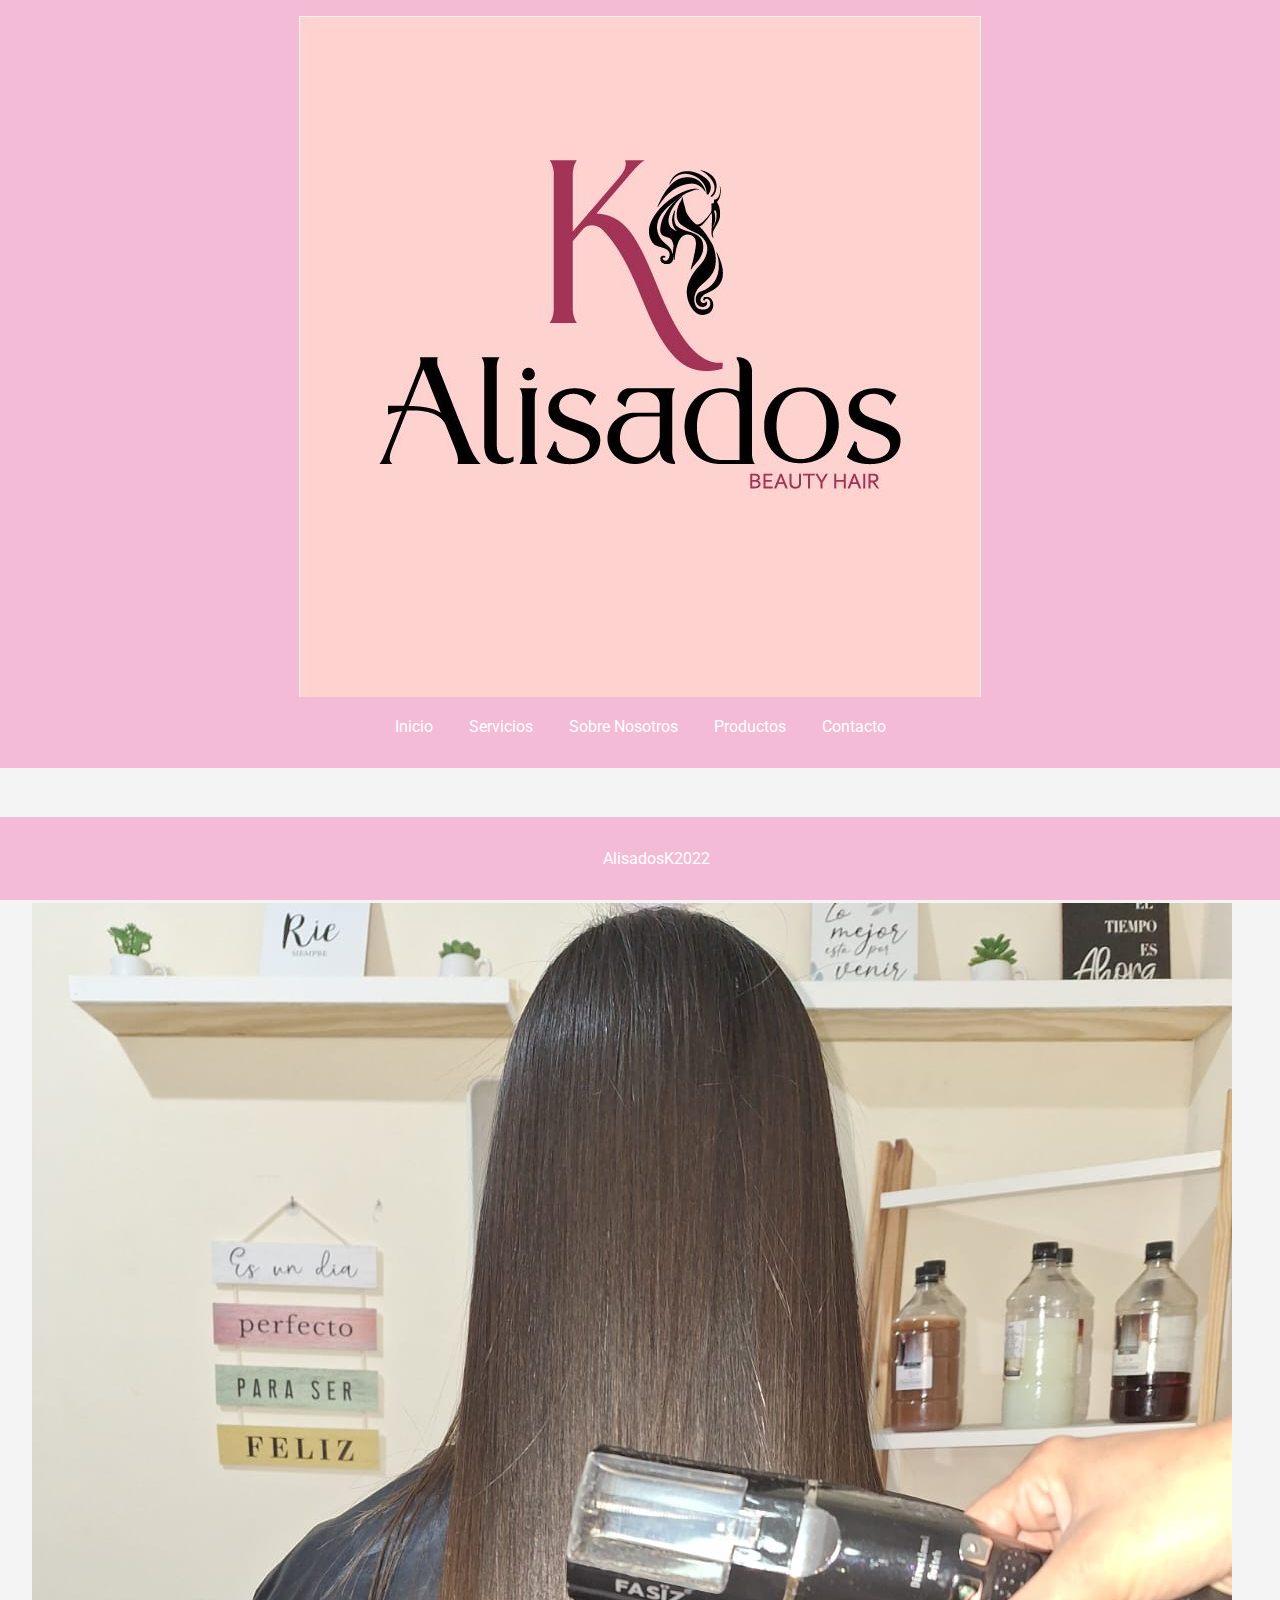
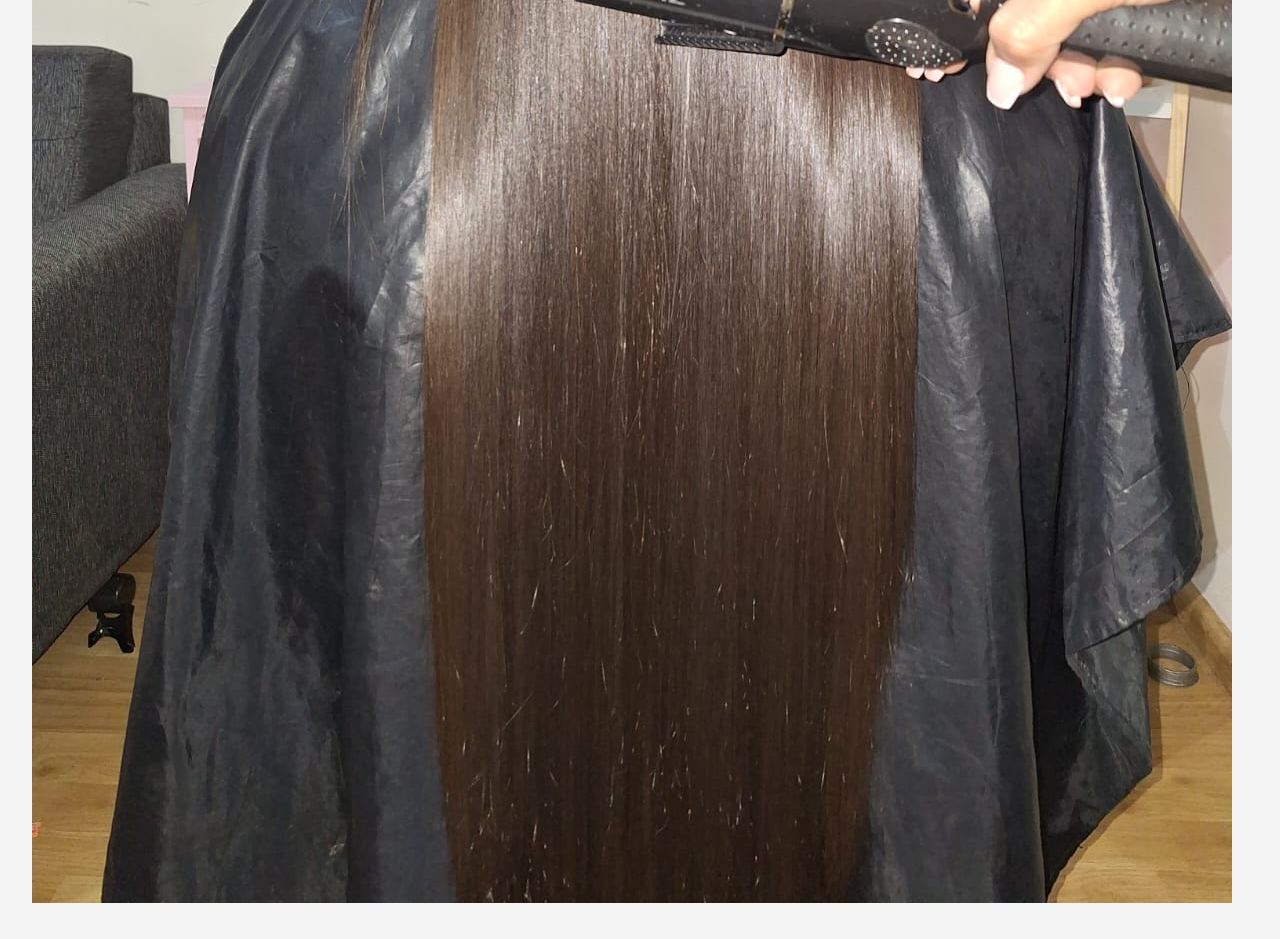
==== index.html @ c43db07c "update" ====
<!DOCTYPE html>
<html lang="es">
<head>
    <meta charset="UTF-8">
    <meta name="viewport" content="width=device-width, initial-scale=1.0">
    <title>AlisadosK</title>
    <link rel="stylesheet" href="css/styles.css">
</head>
<body>
    <header>
        <img class="logo" src="/img/imagen3.jpg" alt="logo oficial">        
        <nav>
            <ul>
                <li>
                    <a href="index.html">
                        Inicio
                    </a>
                </li>
                <li>
                    <a href="pages/servicios.html">
                        Servicios
                    </a>
                </li>
                <li>
                    <a href="pages/sobre-nosotros.html">
                        Sobre Nosotros
                    </a>
                </li>
                <li>
                    <a href="pages/productos.html">
                        Productos
                    </a>
                </li>
                <li>
                    <a href="pages/contacto.html">
                        Contacto
                    </a>
                </li>
            </ul>
        </nav>
    </header>
    <main>
        <section>
            <h2>Transforma tu cabello con nuestros alisados</h2>
            <p>Ofrecemos los mejores servicios de alisado para que tu cabello luzca espectacular.</p>
            <img src="img/imagen2.jpg" alt="Cabello Ejemplo" class="cabello">
        </section>
    </main>
    <footer>
        <p>AlisadosK2022</p>
    </footer>
</body>
</html>
---- css/styles.css ----
@import url('https://fonts.googleapis.com/css2?family=Roboto:wght@400;700&display=swap');

body {
    font-family: Roboto, sans-serif;
    margin: 0;
    padding: 0;
    background-color: #f4f4f4;
}

header {
    background-color: #F4BBD7;
    color: white;
    padding: 1rem;
    text-align: center;
}

nav ul {
    list-style: none;
    padding: 0;
}

nav ul li {
    display: inline;
    margin: 0 1rem;
}

nav ul li a {
    color: white;
    text-decoration: none;
}

main {
    padding: 2rem;
}

footer {
    background-color: #F4BBD7;
    color: white;
    text-align: center;
    padding: 1rem;
    position: fixed;
    bottom: 0;
    width: 100%;
}
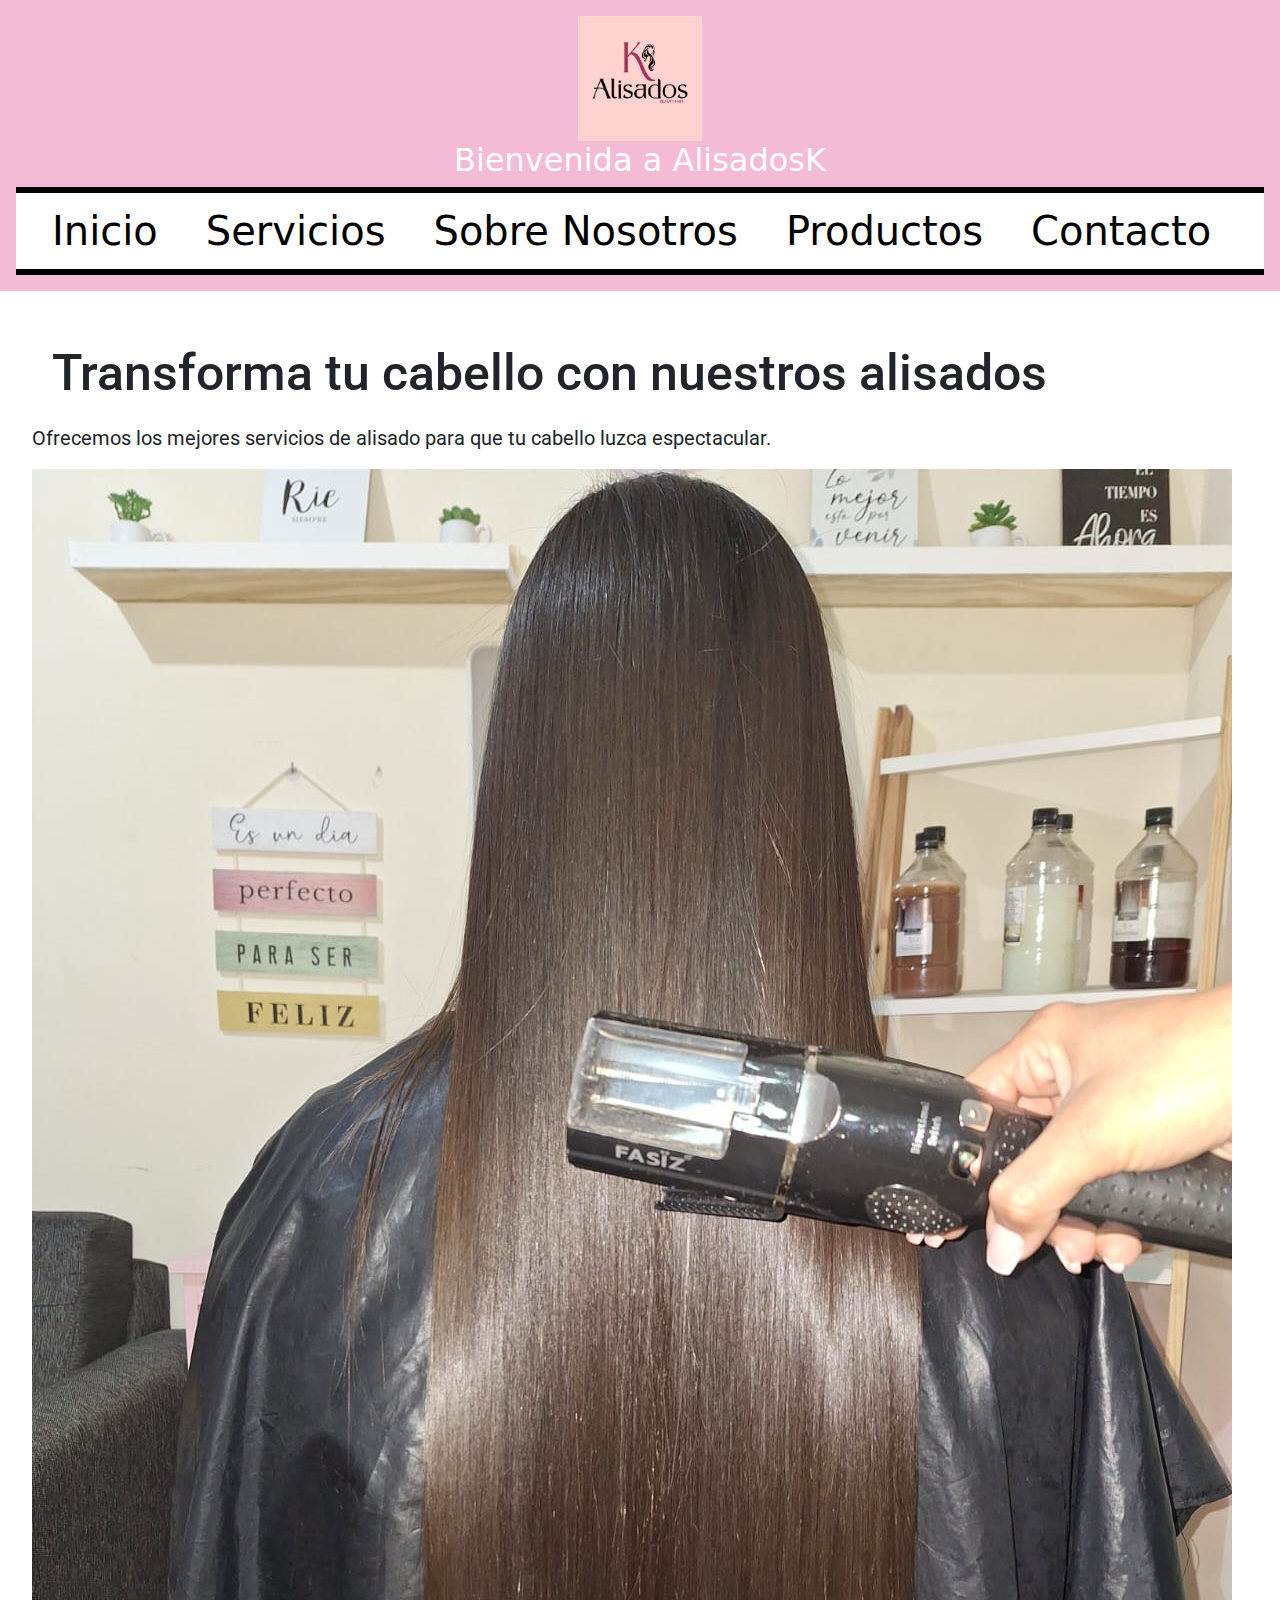
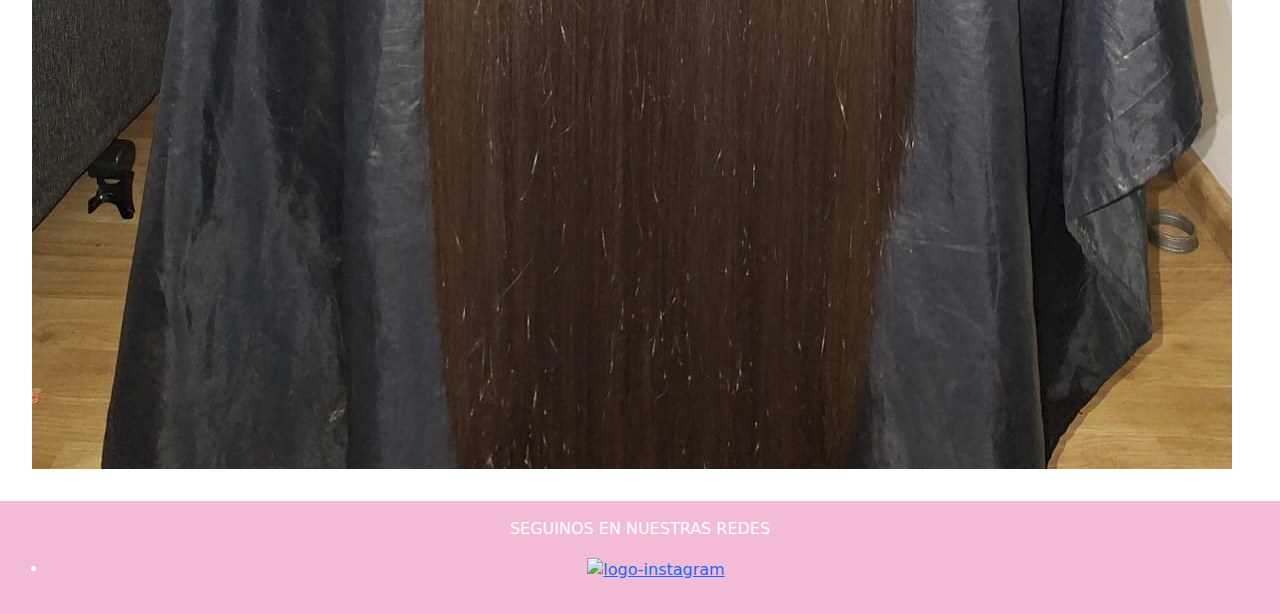
==== commit 5ad295cb: "update_index" ====
--- a/index.html
+++ b/index.html
@@ -3,43 +3,53 @@
 <head>
     <meta charset="UTF-8">
     <meta name="viewport" content="width=device-width, initial-scale=1.0">
+     <!--link de bootstrap-->
+     <link href="https://cdn.jsdelivr.net/npm/bootstrap@5.3.3/dist/css/bootstrap.min.css" 
+        rel="stylesheet" 
+            integrity="sha384-QWTKZyjpPEjISv5WaRU9OFeRpok6YctnYmDr5pNlyT2bRjXh0JMhjY6hW+ALEwIH" 
+                crossorigin="anonymous">
+   
+    <link rel="stylesheet" href="css/styles.css">
+    <!--link del google fonts-->
+    <link rel="preconnect" href="https://fonts.googleapis.com">
+        <link rel="preconnect" href="https://fonts.gstatic.com" crossorigin>
+            <link href="https://fonts.googleapis.com/css2?family=Ubuntu:ital,wght@0,300;0,400;0,500;0,700;1,300;1,400;1,500;1,700&display=swap" 
+                rel="stylesheet">
+    <!--titulo-->
     <title>AlisadosK</title>
-    <link rel="stylesheet" href="css/styles.css">
 </head>
 <body>
     <header>
-        <img class="logo" src="/img/imagen3.jpg" alt="logo oficial">        
-        <nav>
-            <ul>
-                <li>
-                    <a href="index.html">
-                        Inicio
-                    </a>
-                </li>
-                <li>
-                    <a href="pages/servicios.html">
-                        Servicios
-                    </a>
-                </li>
-                <li>
-                    <a href="pages/sobre-nosotros.html">
-                        Sobre Nosotros
-                    </a>
-                </li>
-                <li>
-                    <a href="pages/productos.html">
-                        Productos
-                    </a>
-                </li>
-                <li>
-                    <a href="pages/contacto.html">
-                        Contacto
-                    </a>
-                </li>
-            </ul>
+        <section class="logo">
+            <img src="img\imagen3.jpg" alt="logo-oficial">
+            <h1> Bienvenida a AlisadosK </h1>
+        </section> 
+        <nav class="navbar navbar-expand-lg p-0">
+            <div class="container-fluid">
+              <button class="navbar-toggler" type="button" data-bs-toggle="collapse" data-bs-target="#navbarNav" aria-controls="navbarNav" aria-expanded="false" aria-label="Toggle navigation">
+                <span class="navbar-toggler-icon"></span>
+              </button>
+              <div class="collapse navbar-collapse" id="navbarNav">
+                <ul class="navbar-nav">
+                    <li class="nav-item">
+                        <a class="nav-link active a-estilo" aria-current="page" href="index.html">Inicio</a>
+                    </li>
+                    <li class="nav-item">
+                        <a class="nav-link active a-estilo" href="pages/servicios.html">Servicios</a>
+                    </li>
+                    <li class="nav-item">
+                        <a class="nav-link active a-estilo" href="pages/sobre-nosotros.html">Sobre Nosotros</a>
+                    </li>
+                    <li class="nav-item">
+                        <a class="nav-link active a-estilo" href="pages/productos.html">Productos</a>
+                    </li>
+                    <li class="nav-item">
+                        <a class="nav-link active a-estilo" href="pages/contacto.html">Contacto</a>
+                    </li>                
+                </ul>
         </nav>
     </header>
-    <main>
+    <main class="inicio">
         <section>
             <h2>Transforma tu cabello con nuestros alisados</h2>
             <p>Ofrecemos los mejores servicios de alisado para que tu cabello luzca espectacular.</p>
@@ -47,7 +57,17 @@
         </section>
     </main>
     <footer>
-        <p>AlisadosK2022</p>
+        <p>SEGUINOS EN NUESTRAS REDES</p>
+        <ul>           
+            <li class="instagram"> 
+                <a href="https://www.instagram.com/alisadosk.ar?igsh=MWtsc2FyN3ZkM3pubg==">
+                <img src="img\logoinstagram.png" alt="logo-instagram">
+            </a>
+            </li>
+        </ul>
     </footer>
+    <script src="https://cdn.jsdelivr.net/npm/bootstrap@5.3.3/dist/js/bootstrap.bundle.min.js" 
+    integrity="sha384-YvpcrYf0tY3lHB60NNkmXc5s9fDVZLESaAA55NDzOxhy9GkcIdslK1eN7N6jIeHz" 
+    crossorigin="anonymous"></script>
 </body>
 </html>
--- a/css/styles.css
+++ b/css/styles.css
@@ -1,11 +1,11 @@
 
 @import url('https://fonts.googleapis.com/css2?family=Roboto:wght@400;700&display=swap');
 
-body {
-    font-family: Roboto, sans-serif;
+/*reset*/
+*{
     margin: 0;
     padding: 0;
-    background-color: #f4f4f4;
+    box-sizing: border-box;
 }
 
 header {
@@ -13,6 +13,45 @@
     color: white;
     padding: 1rem;
     text-align: center;
+}
+
+header img {
+    width: 10%;
+    object-fit: contain;
+}
+
+header section h1{
+    font-size: 200%;
+}
+
+header nav{
+    background-color: white;
+    border-top: solid black 6px;
+    border-bottom: solid black 6px;
+}
+
+header nav div ul{
+    font-size: 250%;  
+    width: 100%;
+}
+
+
+/*estilos del MAIN*/
+main{
+    font-family: Roboto, sans-serif;
+    background-color: #FFFFFF;
+    font-size: 20px;
+}
+
+main h2{
+    font-size: 50px;
+    margin: 20px;
+}
+
+/*estios del inicio*/
+main.inicio{
+    display: flex;
+    flex-direction: column;   
 }
 
 nav ul {
@@ -39,7 +78,12 @@
     color: white;
     text-align: center;
     padding: 1rem;
-    position: fixed;
     bottom: 0;
     width: 100%;
-}+}
+
+footer ul li.instagram a img{
+    width: 2%;
+    object-fit: contain;
+}
+
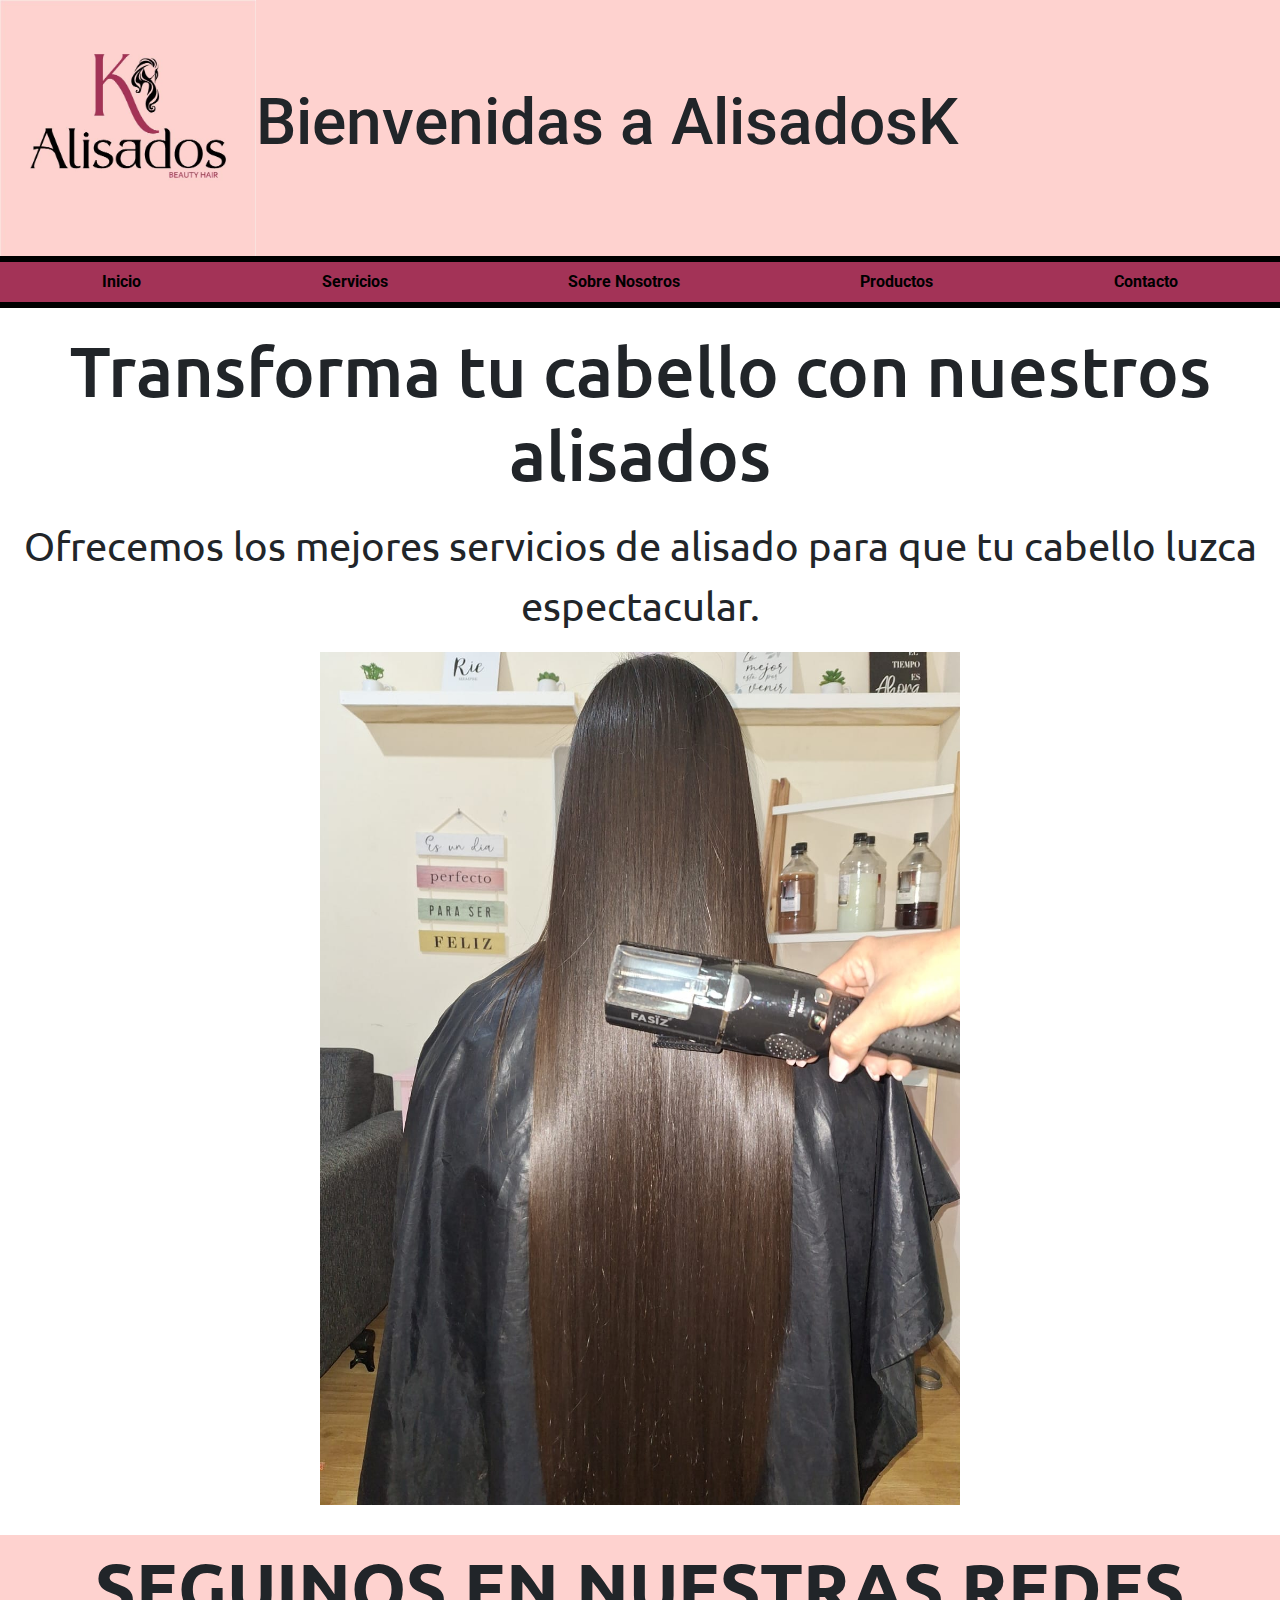
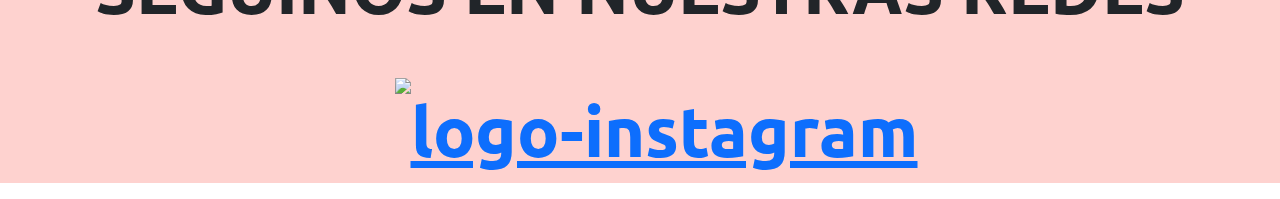
==== commit f6685cac: "update 2" ====
--- a/index.html
+++ b/index.html
@@ -3,50 +3,52 @@
 <head>
     <meta charset="UTF-8">
     <meta name="viewport" content="width=device-width, initial-scale=1.0">
-     <!--link de bootstrap-->
-     <link href="https://cdn.jsdelivr.net/npm/bootstrap@5.3.3/dist/css/bootstrap.min.css" 
+    <!--link de bootstrap-->
+    <link href="https://cdn.jsdelivr.net/npm/bootstrap@5.3.3/dist/css/bootstrap.min.css" 
         rel="stylesheet" 
-            integrity="sha384-QWTKZyjpPEjISv5WaRU9OFeRpok6YctnYmDr5pNlyT2bRjXh0JMhjY6hW+ALEwIH" 
-                crossorigin="anonymous">
+        integrity="sha384-QWTKZyjpPEjISv5WaRU9OFeRpok6YctnYmDr5pNlyT2bRjXh0JMhjY6hW+ALEwIH" 
+        crossorigin="anonymous">
    
     <link rel="stylesheet" href="css/styles.css">
     <!--link del google fonts-->
     <link rel="preconnect" href="https://fonts.googleapis.com">
-        <link rel="preconnect" href="https://fonts.gstatic.com" crossorigin>
-            <link href="https://fonts.googleapis.com/css2?family=Ubuntu:ital,wght@0,300;0,400;0,500;0,700;1,300;1,400;1,500;1,700&display=swap" 
-                rel="stylesheet">
+    <link rel="preconnect" href="https://fonts.gstatic.com" crossorigin>
+    <link href="https://fonts.googleapis.com/css2?family=Ubuntu:ital,wght@0,300;0,400;0,500;0,700;1,300;1,400;1,500;1,700&display=swap" 
+        rel="stylesheet">
     <!--titulo-->
-    <title>AlisadosK</title>
+    <title>alisadosk</title>
 </head>
 <body>
     <header>
         <section class="logo">
-            <img src="img\imagen3.jpg" alt="logo-oficial">
-            <h1> Bienvenida a AlisadosK </h1>
+            <img src="img/imagen3.jpg" alt="logo-oficial">
+            <h1> Bienvenidas a AlisadosK </h1>
         </section> 
         <nav class="navbar navbar-expand-lg p-0">
             <div class="container-fluid">
-              <button class="navbar-toggler" type="button" data-bs-toggle="collapse" data-bs-target="#navbarNav" aria-controls="navbarNav" aria-expanded="false" aria-label="Toggle navigation">
-                <span class="navbar-toggler-icon"></span>
-              </button>
-              <div class="collapse navbar-collapse" id="navbarNav">
-                <ul class="navbar-nav">
-                    <li class="nav-item">
-                        <a class="nav-link active a-estilo" aria-current="page" href="index.html">Inicio</a>
-                    </li>
-                    <li class="nav-item">
-                        <a class="nav-link active a-estilo" href="pages/servicios.html">Servicios</a>
-                    </li>
-                    <li class="nav-item">
-                        <a class="nav-link active a-estilo" href="pages/sobre-nosotros.html">Sobre Nosotros</a>
-                    </li>
-                    <li class="nav-item">
-                        <a class="nav-link active a-estilo" href="pages/productos.html">Productos</a>
-                    </li>
-                    <li class="nav-item">
-                        <a class="nav-link active a-estilo" href="pages/contacto.html">Contacto</a>
-                    </li>                
-                </ul>
+                <button class="navbar-toggler" type="button" data-bs-toggle="collapse" data-bs-target="#navbarNav" aria-controls="navbarNav" aria-expanded="false" aria-label="Toggle navigation">
+                    <span class="navbar-toggler-icon"></span>
+                </button>
+                <div class="collapse navbar-collapse" id="navbarNav">
+                    <ul class="navbar-nav">
+                        <li class="nav-item">
+                            <a class="nav-link active a-estilo" aria-current="page" href="index.html">Inicio</a>
+                        </li>
+                        <li class="nav-item">
+                            <a class="nav-link active a-estilo" href="pages/servicios.html">Servicios</a>
+                        </li>
+                        <li class="nav-item">
+                            <a class="nav-link active a-estilo" href="pages/sobre-nosotros.html">Sobre Nosotros</a>
+                        </li>
+                        <li class="nav-item">
+                            <a class="nav-link active a-estilo" href="pages/productos.html">Productos</a>
+                        </li>
+                        <li class="nav-item">
+                            <a class="nav-link active a-estilo" href="pages/contacto.html">Contacto</a>
+                        </li>                
+                    </ul>
+                </div>
+            </div>
         </nav>
     </header>
     <main class="inicio">
@@ -61,8 +63,8 @@
         <ul>           
             <li class="instagram"> 
                 <a href="https://www.instagram.com/alisadosk.ar?igsh=MWtsc2FyN3ZkM3pubg==">
-                <img src="img\logoinstagram.png" alt="logo-instagram">
-            </a>
+                    <img src="img/logoinstagram.png" alt="logo-instagram">
+                </a>
             </li>
         </ul>
     </footer>
@@ -70,4 +72,4 @@
     integrity="sha384-YvpcrYf0tY3lHB60NNkmXc5s9fDVZLESaAA55NDzOxhy9GkcIdslK1eN7N6jIeHz" 
     crossorigin="anonymous"></script>
 </body>
-</html>
+</html>--- a/css/styles.css
+++ b/css/styles.css
@@ -1,89 +1,213 @@
 
 @import url('https://fonts.googleapis.com/css2?family=Roboto:wght@400;700&display=swap');
 
-/*reset*/
-*{
+/* Reset */
+* {
     margin: 0;
     padding: 0;
     box-sizing: border-box;
 }
 
+/* Estilos del HEADER */
 header {
-    background-color: #F4BBD7;
-    color: white;
-    padding: 1rem;
-    text-align: center;
+    font-family: "Roboto", sans-serif;
+}
+
+header section {
+    display: flex;
+    background-color: #fed2cf;
+    align-items: center;
 }
 
 header img {
-    width: 10%;
+    width: 20%;
     object-fit: contain;
 }
 
-header section h1{
+header section h1 {
     font-size: 200%;
 }
 
-header nav{
-    background-color: white;
+header nav {
+    background-color: #a33357;
     border-top: solid black 6px;
-    border-bottom: solid black 6px;
-}
-
-header nav div ul{
-    font-size: 250%;  
+    border-bottom: solid rgb(0, 0, 0) 6px;
+}
+
+header nav div ul {
+    font-size: 100%;
     width: 100%;
-}
-
-
-/*estilos del MAIN*/
-main{
-    font-family: Roboto, sans-serif;
+    display: flex;
+    justify-content: space-around;
+}
+
+header nav div ul li a.a-estilo {
+    color: whitesmoke;
+    font-weight: bold;
+}
+
+/* Estilos del MAIN */
+main {
+    font-family: "Ubuntu", sans-serif;
     background-color: #FFFFFF;
     font-size: 20px;
 }
 
-main h2{
+main h2 {
     font-size: 50px;
     margin: 20px;
 }
 
-/*estios del inicio*/
-main.inicio{
-    display: flex;
-    flex-direction: column;   
-}
-
-nav ul {
+/* Estilos del inicio */
+main.inicio {
+    display: flex;
+    flex-direction: column;
+    align-items: center;
+}
+
+main.inicio section {
+    text-align: center;
+}
+
+main.inicio section img.cabello {
+    max-width: 50%;
+    height: auto;
+}
+
+/* Estilos de contactos */
+main.contactos section div img {
+    width: 100%;
+    height: 100%;
+    object-fit: scale-down;
+}
+
+main.contactos section {
+    margin: 0;
+    height: 60vh;
+    display: grid;
+    grid-template-rows: repeat(4, 25%);
+    grid-template-columns: 1fr 1fr;
+    justify-content: center;
+}
+
+main.contactos section div p {
+    text-align: left;
+    font-size: 2.5vh;
+    font-weight: bold;
+    padding-top: 10%;
+}
+
+main div ul {
+    list-style: none;
+    font-size: 30px;
+}
+
+/* Estilos de productos */
+main.productos {
+    text-align: center;
+}
+
+main.productos img.shampoo {
+    max-width: 20%; 
+    height: auto;  
+    margin: 0 auto; 
+    display: block; 
+}
+
+/* Estilos de servicios */
+main.servicios {
+    padding: 20px;
+    text-align: center;
+}
+
+main.servicios ul {
     list-style: none;
     padding: 0;
 }
 
-nav ul li {
-    display: inline;
-    margin: 0 1rem;
-}
-
-nav ul li a {
-    color: white;
-    text-decoration: none;
-}
-
-main {
-    padding: 2rem;
-}
-
+main.servicios ul li {
+    font-size: 24px;
+    margin: 10px 0;
+}
+
+/* FOOTER */
 footer {
-    background-color: #F4BBD7;
-    color: white;
-    text-align: center;
-    padding: 1rem;
-    bottom: 0;
-    width: 100%;
-}
-
-footer ul li.instagram a img{
-    width: 2%;
-    object-fit: contain;
-}
-
+    font-family: "Ubuntu", sans-serif;
+    background-color: #fed2cf;;
+    text-align: center;
+    font-size: 30px;
+    font-weight: bold;
+}
+
+footer p {
+    margin: 30px;
+}
+
+footer ul {
+    list-style: none;
+    display: flex;
+    flex-direction: row;
+    justify-content: center;
+    align-items: center;
+}
+
+footer ul li a img {
+    width: 20%;
+}
+
+footer ul li.instagram a img {
+    width: 20%;
+}
+
+/* MEDIA QUERY */
+@media screen and (min-width: 768px) {
+    header section h1 {
+        font-size: 300%;
+    }
+
+    main {
+        font-size: 30px;
+    }
+
+    main h2 {
+        font-size: 50px;
+    }
+
+    main h3 {
+        font-size: 40px;
+    }
+
+    main .horarios {
+        margin-left: 30%;
+    }
+
+    main.contactos section div p {
+        font-size: 3vh;
+    }
+
+    footer {
+        font-size: 50px;
+    }
+}
+
+@media screen and (min-width: 1024px) {
+    header section h1 {
+        font-size: 400%;
+    }
+
+    main {
+        font-size: 40px;
+    }
+
+    main h2 {
+        font-size: 70px;
+    }
+
+    main h3 {
+        font-size: 50px;
+    }
+
+    footer {
+        font-size: 70px;
+    }
+}
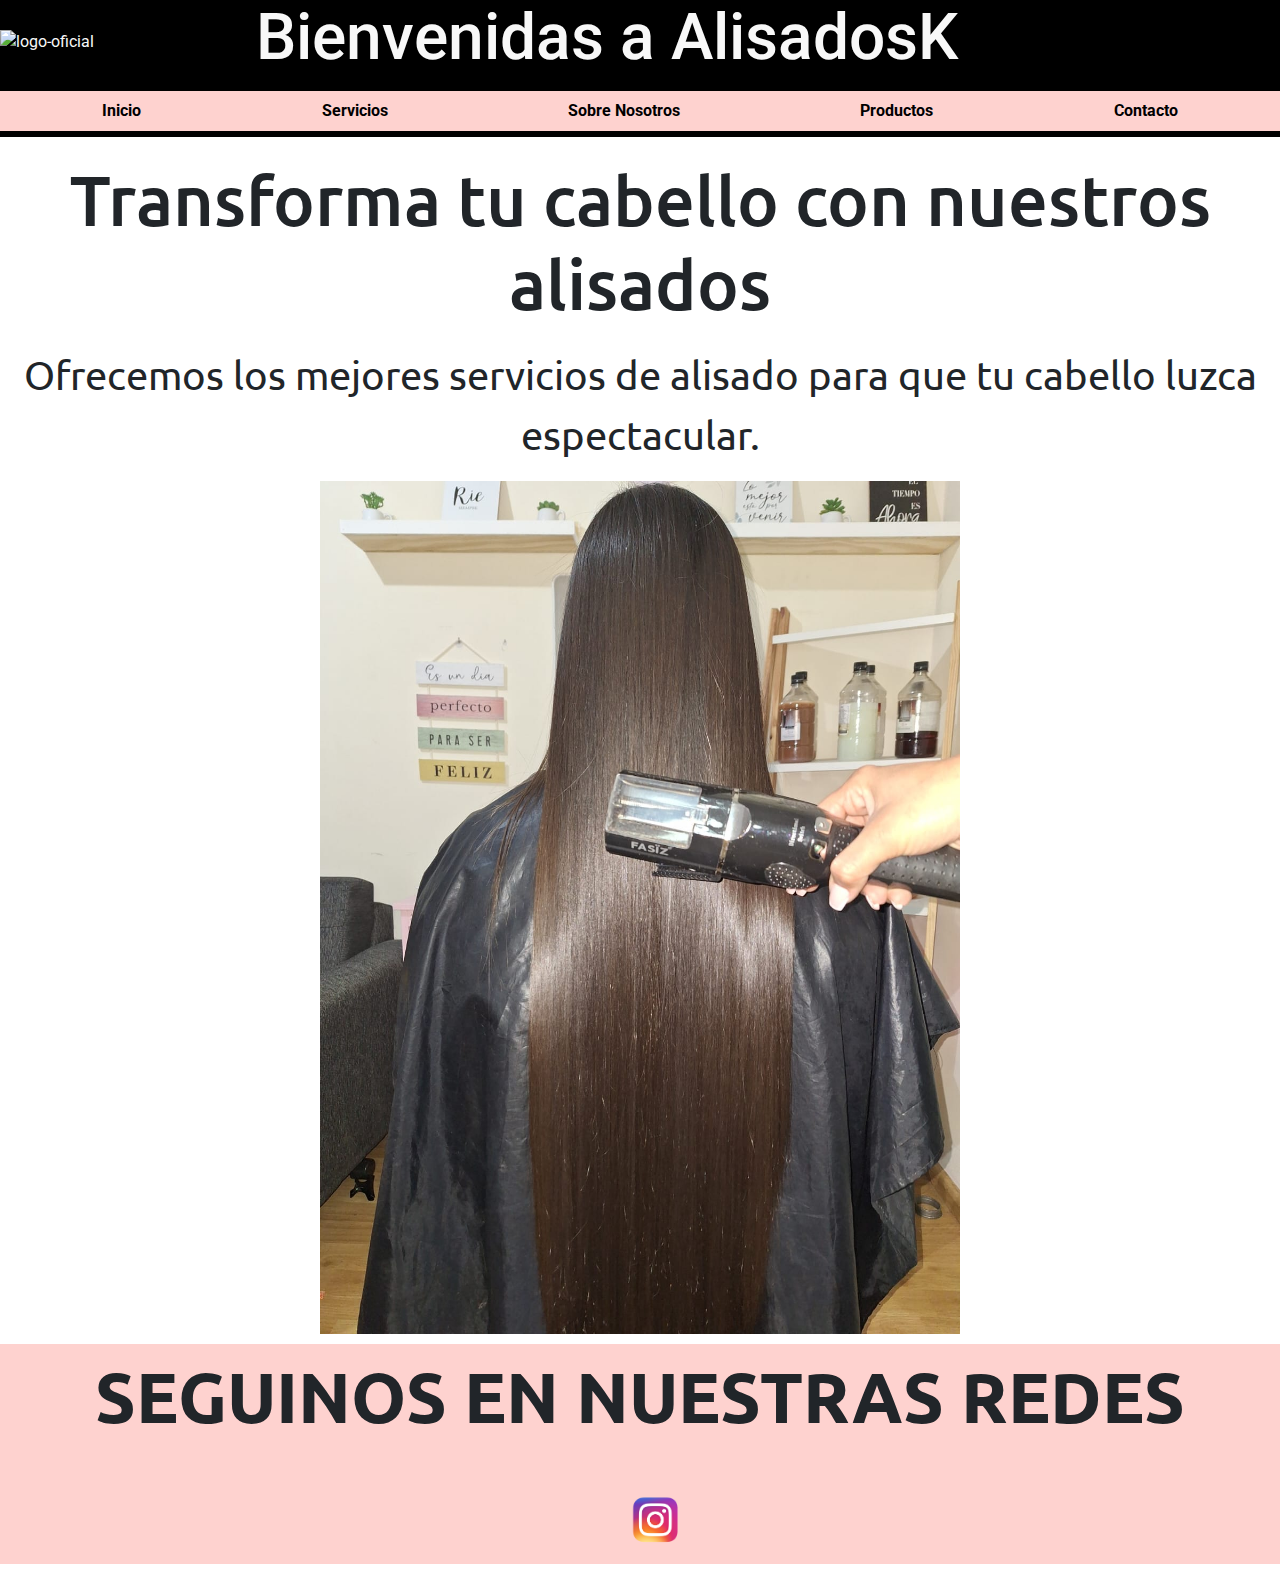
==== commit 08ce2b53: "update" ====
--- a/index.html
+++ b/index.html
@@ -21,7 +21,7 @@
 <body>
     <header>
         <section class="logo">
-            <img src="img/imagen3.jpg" alt="logo-oficial">
+            <img src="img/imagen3.png" alt="logo-oficial">
             <h1> Bienvenidas a AlisadosK </h1>
         </section> 
         <nav class="navbar navbar-expand-lg p-0">
--- a/css/styles.css
+++ b/css/styles.css
@@ -11,11 +11,12 @@
 /* Estilos del HEADER */
 header {
     font-family: "Roboto", sans-serif;
+    color: #f8f8f8;
 }
 
 header section {
     display: flex;
-    background-color: #fed2cf;
+    background-color: black;
     align-items: center;
 }
 
@@ -29,7 +30,7 @@
 }
 
 header nav {
-    background-color: #a33357;
+    background-color: #fed2cf;
     border-top: solid black 6px;
     border-bottom: solid rgb(0, 0, 0) 6px;
 }
@@ -54,7 +55,7 @@
 }
 
 main h2 {
-    font-size: 50px;
+    font-size: 30px;
     margin: 20px;
 }
 
@@ -74,14 +75,15 @@
     height: auto;
 }
 
-/* Estilos de contactos */
-main.contactos section div img {
+/*Estilos de Contactos*/
+
+main.contacto section div img{
     width: 100%;
     height: 100%;
-    object-fit: scale-down;
-}
-
-main.contactos section {
+    object-fit:scale-down;
+}
+
+main.contacto section{
     margin: 0;
     height: 60vh;
     display: grid;
@@ -90,7 +92,7 @@
     justify-content: center;
 }
 
-main.contactos section div p {
+main.contacto section div p{
     text-align: left;
     font-size: 2.5vh;
     font-weight: bold;
@@ -103,15 +105,19 @@
 }
 
 /* Estilos de productos */
+
 main.productos {
+    display: flex;
+    flex-direction: column;
+    align-items: center;
+}
+main.productos {
     text-align: center;
 }
 
 main.productos img.shampoo {
-    max-width: 20%; 
-    height: auto;  
-    margin: 0 auto; 
-    display: block; 
+    max-width: 50%;
+    height: auto;
 }
 
 /* Estilos de servicios */
@@ -133,14 +139,14 @@
 /* FOOTER */
 footer {
     font-family: "Ubuntu", sans-serif;
-    background-color: #fed2cf;;
-    text-align: center;
-    font-size: 30px;
+    background-color: #fed2cf;
+    text-align: center;
+    font-size: 15px;
     font-weight: bold;
 }
 
 footer p {
-    margin: 30px;
+    margin: 10px;
 }
 
 footer ul {
@@ -156,7 +162,7 @@
 }
 
 footer ul li.instagram a img {
-    width: 20%;
+    width: 5%;
 }
 
 /* MEDIA QUERY */
@@ -177,10 +183,6 @@
         font-size: 40px;
     }
 
-    main .horarios {
-        margin-left: 30%;
-    }
-
     main.contactos section div p {
         font-size: 3vh;
     }
@@ -210,4 +212,4 @@
     footer {
         font-size: 70px;
     }
-}
+}